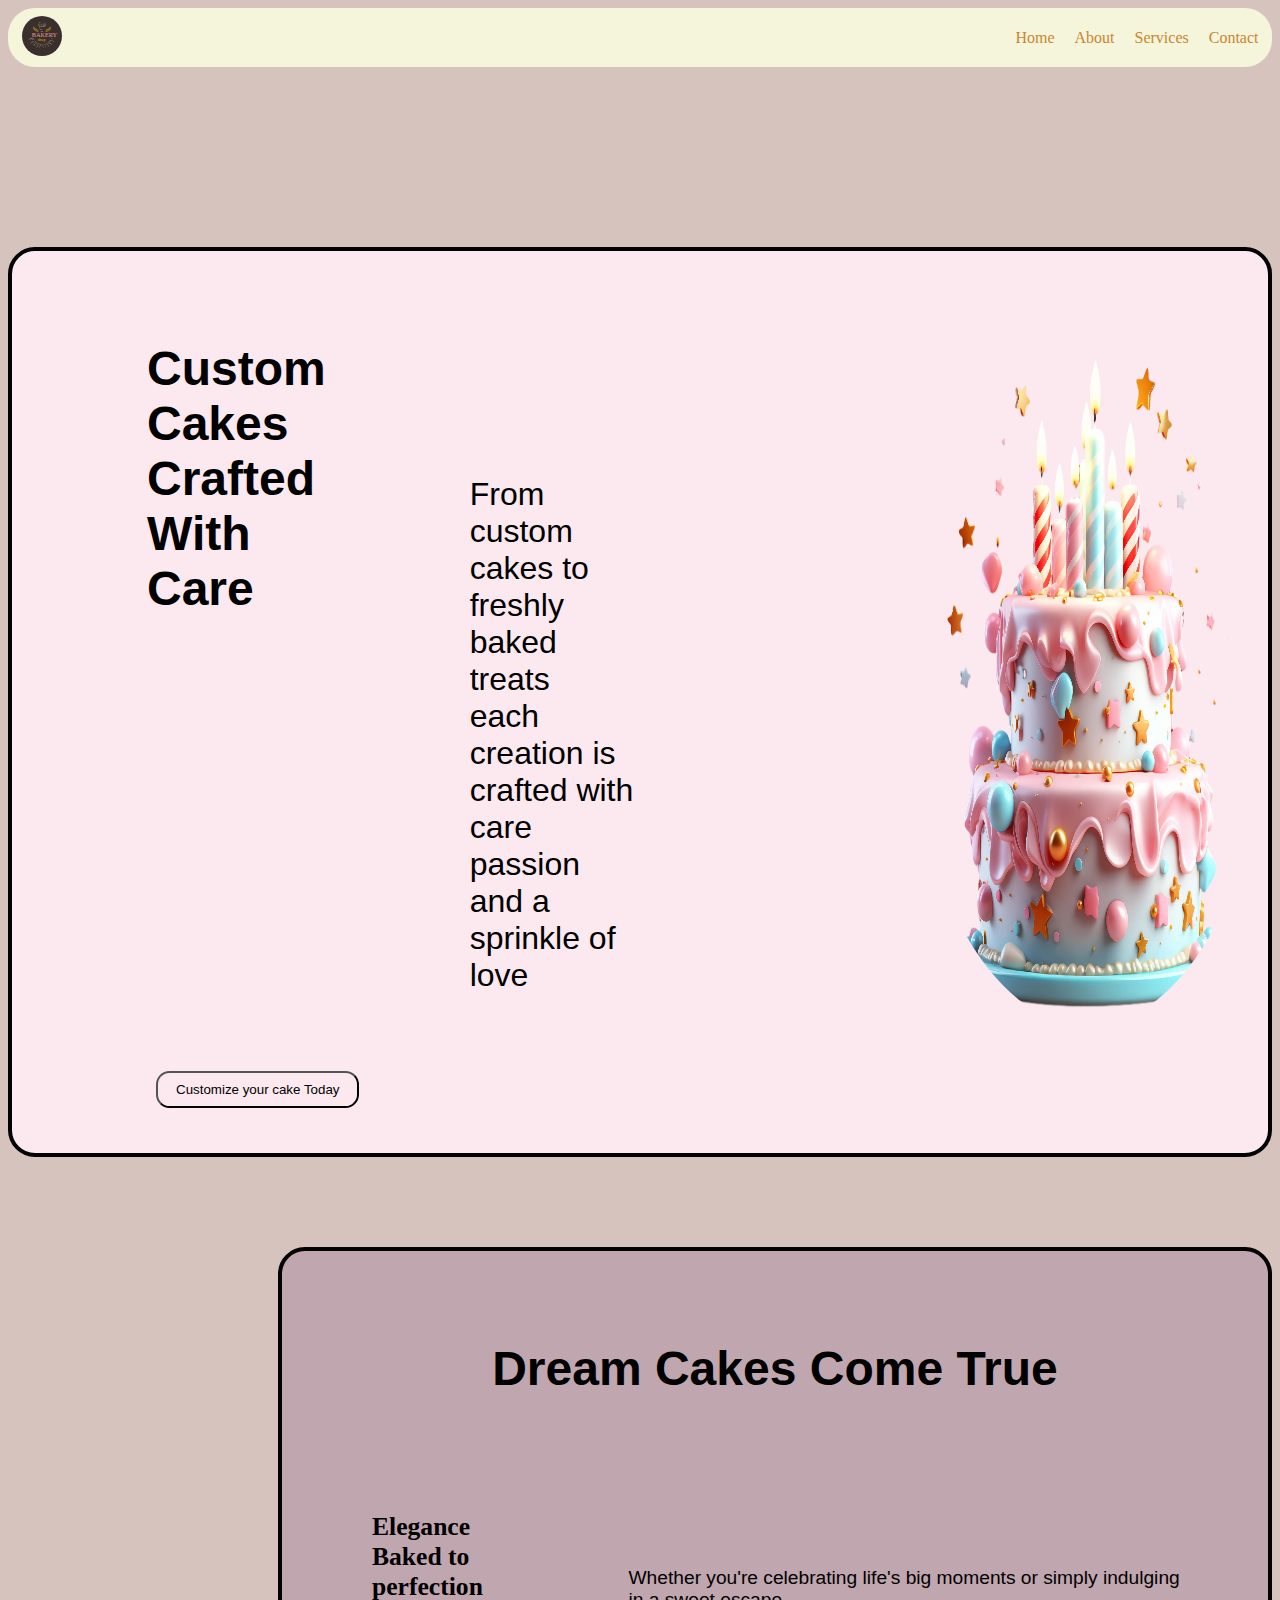
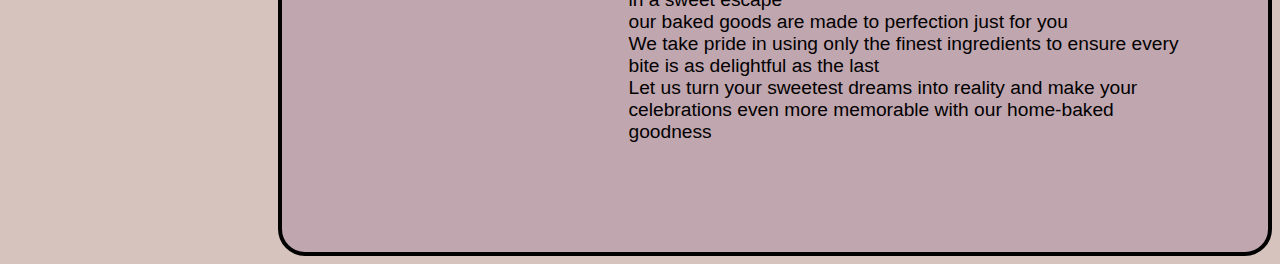
==== index.html @ 644e5566 "first commit" ====
<!DOCTYPE html>
<html lang="en">
<head>
    <meta charset="UTF-8">
    <meta name="viewport" content="width=device-width, initial-scale=1.0">
    <title>Document</title>
    <link rel="stylesheet" href="index.css">
</head>
<body>
    <nav class="navbar">
        <div class="logo">
          <img src="Home Baker/7264867_3554759.svg" alt="Logo">
        </div>
        <ul class="nav-links">
          <li><a href="#">Home</a></li>
          <li><a href="#">About</a></li>
          <li><a href="#">Services</a></li>
          <li><a href="#">Contact</a></li>
        </ul>
    </nav>
    
    <section class="craft">
        <div class="craft-text">
            <h1>Custom Cakes Crafted<br>With Care</h1>
            <p>From custom cakes to freshly baked treats <br> each creation is crafted with care<br> passion and a sprinkle of love</p>
            <!-- <img class="im" src="Home Baker/images.jpeg" alt=""> -->
            <img src="Home Baker/—Pngtree—birthday cake dessert gourmet pink_12164413.png" alt="">
        </div>
        <div class="btn">
            <button onclick="window.location.href='index2.html';">Customize your cake Today </button>
        </div>
    </section>

    <section class="about">
        <h1>Dream Cakes Come True</h1>
        <div class="dcc">
            <h3>Elegance Baked to perfection</h3>
            <p>Whether you're celebrating life's big moments or simply indulging in a sweet escape <br> our baked goods are made to perfection just for you <br>We take pride in using only the finest ingredients to ensure every bite is as delightful as the last <br> Let us turn your sweetest dreams into reality and make your celebrations even more memorable with our home-baked goodness</p>
        </div>
    </section>

    
</body>
</html>
---- index.css ----
body{
background-color: #D6C3BD;
}

@keyframes fadeIn {
    from {
        opacity: 0;
    }
    to {
        opacity: 1;
    }
}

.nav-links li a {
    transition: color 0.3s, transform 0.3s; /* Add transform transition */
}

.nav-links li a:hover {
    color: brown;
    transform: scale(1.1); /* Scale effect on hover */
}

.craft h1, .about h1 {
    animation: fadeIn 1s ease-in; /* Fade-in effect */
}


.navbar {
    border-radius: 3vh;
    display: flex;
    align-items: center;
    justify-content: space-between;
    background-color: beige;
    padding: 0.5vh 1.5vh;
  }
  
  .logo img {
    height: 40px;
    border-radius: 50%;
  }
  
  .nav-links {
    list-style: none;
    display: flex;
    gap: 20px;
  }
  
  .nav-links li a {
    text-decoration: none;
    color: rgb(201, 134, 48);
    font-size: 16px;
    transition: color 0.3s;
  }
  
  .nav-links li a:hover {
    color: brown;
  }

  /*<--- CRAFT section---> */

  .craft{
    background-color: rgb(251, 233, 239);
    border: 0.5vh solid black;
    border-radius: 3vh;
    margin-top: 20vh;
    /* display: flex; */
  

  }


  .craft img{
    /* display: flex; */
    margin-top: 10vh;
    /* margin: 5vh; */
    margin-left: 30vh;
    height: auto;
    width: 40vh;
    border-radius: 50%;
  }

  .craft h1{
    font-family: 'Gill Sans', 'Gill Sans MT', Calibri, 'Trebuchet MS', sans-serif;
    margin-top: 10vh;
    margin-left: 15vh;
    font-size: 3em;
  }

  .craft p{
    
    /* font-weight: bol; */
    font-family: 'Gill Sans', 'Gill Sans MT', Calibri, 'Trebuchet MS', sans-serif;
    /* font-family: 'Gill Sans', 'Gill Sans MT', Calibri, 'Trebuchet MS', sans-serif; */
    margin-top: 25vh;
    margin-left: 16vh;
    font-size: 2em;
    /* margin:10vh; */
  }

.craft-text{
    display: flex;    
}
/* <---button---> */

.btn { 
    
    margin-top: 5vh;
    margin-bottom: 5vh;
    margin-left: 16vh;
    
}  
.btn button{
    padding: 1vh 2vh;
    height: auto;
    width: auto;
    background-color: transparent;
    border-radius: 1.5vh;
}
.btn button:hover{
    background-color: #fdffe5;
    color: brown;
    border: 0.5vh solid #D6C3BD;
    transition: 0.5s smooth;
}

.about{
    margin-top: 10vh;
    margin-left: 30vh;
    background-color: rgb(192, 166, 175);
    border: 0.5vh solid black;
    border-radius: 3vh;
    /* margin: 10vh  */
}
.about h1{
    font-family: 'Gill Sans', 'Gill Sans MT', Calibri, 'Trebuchet MS', sans-serif;
    text-align: center;
    font-size: xxx-large;
    margin-top: 10vh;
}

.dcc {
    font-family: 'Times New Roman', Times, serif;
    gap: 10vh;
    display: flex;
    justify-content: space-around;
    margin-top: 10vh;
    margin-bottom: 10vh;
}

.dcc h3{
    margin-bottom: 5vh;
    font-size: 1.6em;
    font-weight: bold;
    margin-left: 10vh;
    
    
}

.dcc p{
    font-size: 1.2em;
    font-family: 'Gill Sans', 'Gill Sans MT', Calibri, 'Trebuchet MS', sans-serif;
    margin-top: 9vh;
    margin-right: 8vh;
    /* margin-bottom: 2vh; */
}

@keyframes slide-in {
  0% {
    transform: translateX(-100%); /* Start off-screen to the left */
    opacity: 0; /* Fully transparent */
  }
  100% {
    transform: translateX(0); /* Slide to its final position */
    opacity: 1; /* Fully visible */
  }
}

.craft{
  smooth: slide-in 0.25s ease-out; /* Apply the animation */
  animation: slide-in 0.25s ease-out; /* Apply the animation */
}

.about{
  smooth: slide-in 0.5s ease-out; /* Apply the animation */
  animation: slide-in 0.5s ease-out; /* Apply the animation */
}
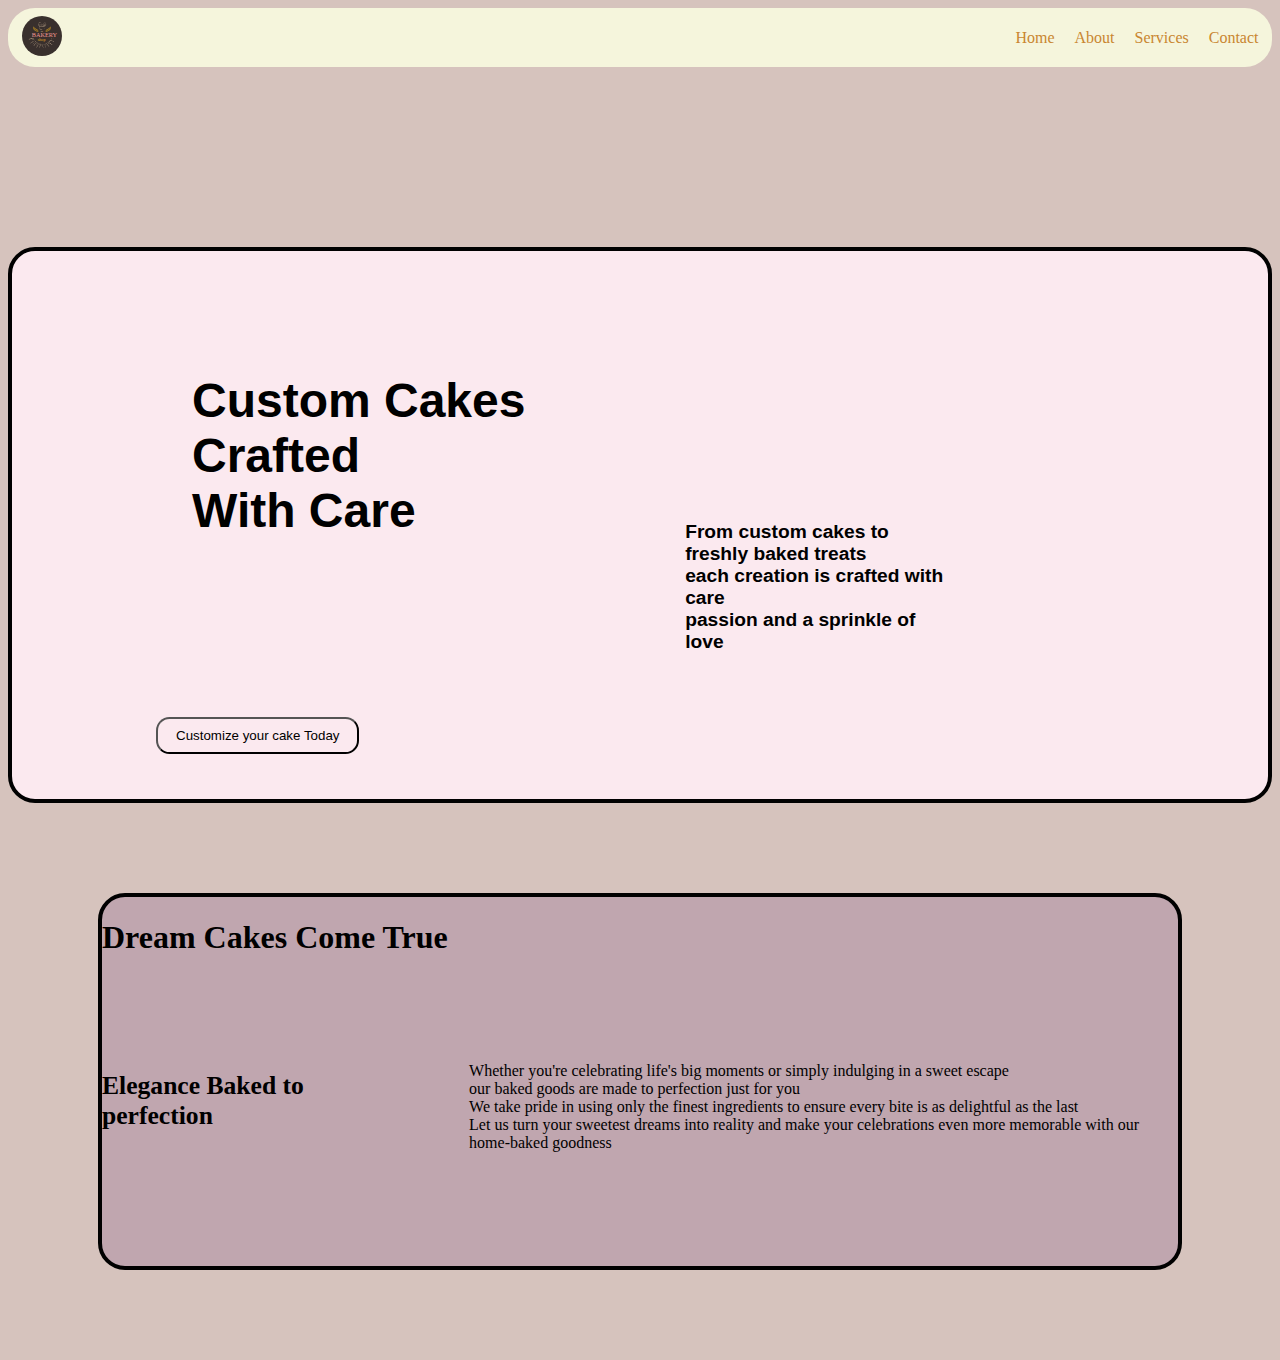
==== commit 0199d219: "add js and work on scond page" ====
--- a/index.html
+++ b/index.html
@@ -5,6 +5,7 @@
     <meta name="viewport" content="width=device-width, initial-scale=1.0">
     <title>Document</title>
     <link rel="stylesheet" href="index.css">
+    <script src="index.js" defer></script>
 </head>
 <body>
     <nav class="navbar">
@@ -24,10 +25,10 @@
             <h1>Custom Cakes Crafted<br>With Care</h1>
             <p>From custom cakes to freshly baked treats <br> each creation is crafted with care<br> passion and a sprinkle of love</p>
             <!-- <img class="im" src="Home Baker/images.jpeg" alt=""> -->
-            <img src="Home Baker/—Pngtree—birthday cake dessert gourmet pink_12164413.png" alt="">
+            <img src="ome Baker/—Pngtree—birthday cake dessert gourmet pink_12164413.png" alt="">
         </div>
         <div class="btn">
-            <button onclick="window.location.href='index2.html';">Customize your cake Today </button>
+            <button onclick="navigateToPage();">Customize your cake Today </button>
         </div>
     </section>
 
--- a/index.css
+++ b/index.css
@@ -1,17 +1,31 @@
-body{
-background-color: #D6C3BD;
+body {
+    background-color: #D6C3BD;
 }
 
-@keyframes fadeIn {
-    from {
-        opacity: 0;
-    }
-    to {
-        opacity: 1;
-    }
+.navbar {
+    border-radius: 3vh;
+    display: flex;
+    align-items: center;
+    justify-content: space-between;
+    background-color: beige;
+    padding: 0.5vh 1.5vh;
+}
+
+.logo img {
+    height: 40px;
+    border-radius: 50%;
+}
+
+.nav-links {
+    list-style: none;
+    display: flex;
+    gap: 20px;
 }
 
 .nav-links li a {
+    text-decoration: none;
+    color: rgb(201, 134, 48);
+    font-size: 16px;
     transition: color 0.3s, transform 0.3s; /* Add transform transition */
 }
 
@@ -20,90 +34,46 @@
     transform: scale(1.1); /* Scale effect on hover */
 }
 
-.craft h1, .about h1 {
-    animation: fadeIn 1s ease-in; /* Fade-in effect */
+.craft-text {
+    display: flex;
+    justify-content: space-around;
+    margin-top: 10vh;
 }
 
-
-.navbar {
-    border-radius: 3vh;
-    display: flex;
-    align-items: center;
-    justify-content: space-between;
-    background-color: beige;
-    padding: 0.5vh 1.5vh;
-  }
-  
-  .logo img {
-    height: 40px;
-    border-radius: 50%;
-  }
-  
-  .nav-links {
-    list-style: none;
-    display: flex;
-    gap: 20px;
-  }
-  
-  .nav-links li a {
-    text-decoration: none;
-    color: rgb(201, 134, 48);
-    font-size: 16px;
-    transition: color 0.3s;
-  }
-  
-  .nav-links li a:hover {
-    color: brown;
-  }
-
-  /*<--- CRAFT section---> */
-
-  .craft{
+.craft {
     background-color: rgb(251, 233, 239);
     border: 0.5vh solid black;
     border-radius: 3vh;
     margin-top: 20vh;
-    /* display: flex; */
-  
+}
 
-  }
+.craft img {
+    width: 30vh;
+    height: auto;
+    border-radius: 3vh;
+    
+}
 
-
-  .craft img{
-    /* display: flex; */
-    margin-top: 10vh;
-    /* margin: 5vh; */
-    margin-left: 30vh;
-    height: auto;
-    width: 40vh;
-    border-radius: 50%;
-  }
-
-  .craft h1{
+.craft h1 {
     font-family: 'Gill Sans', 'Gill Sans MT', Calibri, 'Trebuchet MS', sans-serif;
-    margin-top: 10vh;
-    margin-left: 15vh;
+    font-size: 24px;
+    /* margin-top: 10vh; */
+    margin-left: 20vh;
     font-size: 3em;
   }
 
-  .craft p{
+  .craft p{;
+    font-weight: bold;
+    font-family: 'Gill Sans', 'Gill Sans MT', Calibri, 'Trebuchet MS', sans-serif;
+    margin-right: 15vh;
+    /* font-weight: bol; */
+    margin-top: 20vh;
+    margin-left: 16vh;
+    font-size: 1.2em;
+    /* margin:10vh; */
     
-    /* font-weight: bol; */
-    font-family: 'Gill Sans', 'Gill Sans MT', Calibri, 'Trebuchet MS', sans-serif;
-    /* font-family: 'Gill Sans', 'Gill Sans MT', Calibri, 'Trebuchet MS', sans-serif; */
-    margin-top: 25vh;
-    margin-left: 16vh;
-    font-size: 2em;
-    /* margin:10vh; */
   }
-
-.craft-text{
-    display: flex;    
-}
-/* <---button---> */
-
-.btn { 
-    
+.btn {
     margin-top: 5vh;
     margin-bottom: 5vh;
     margin-left: 16vh;
@@ -124,14 +94,12 @@
 }
 
 .about{
-    margin-top: 10vh;
-    margin-left: 30vh;
     background-color: rgb(192, 166, 175);
     border: 0.5vh solid black;
     border-radius: 3vh;
-    /* margin: 10vh  */
+    margin: 10vh 
 }
-.about h1{
+.about h1git {
     font-family: 'Gill Sans', 'Gill Sans MT', Calibri, 'Trebuchet MS', sans-serif;
     text-align: center;
     font-size: xxx-large;
@@ -151,36 +119,6 @@
     margin-bottom: 5vh;
     font-size: 1.6em;
     font-weight: bold;
-    margin-left: 10vh;
     
     
-}
-
-.dcc p{
-    font-size: 1.2em;
-    font-family: 'Gill Sans', 'Gill Sans MT', Calibri, 'Trebuchet MS', sans-serif;
-    margin-top: 9vh;
-    margin-right: 8vh;
-    /* margin-bottom: 2vh; */
-}
-
-@keyframes slide-in {
-  0% {
-    transform: translateX(-100%); /* Start off-screen to the left */
-    opacity: 0; /* Fully transparent */
-  }
-  100% {
-    transform: translateX(0); /* Slide to its final position */
-    opacity: 1; /* Fully visible */
-  }
-}
-
-.craft{
-  smooth: slide-in 0.25s ease-out; /* Apply the animation */
-  animation: slide-in 0.25s ease-out; /* Apply the animation */
-}
-
-.about{
-  smooth: slide-in 0.5s ease-out; /* Apply the animation */
-  animation: slide-in 0.5s ease-out; /* Apply the animation */
-}
+}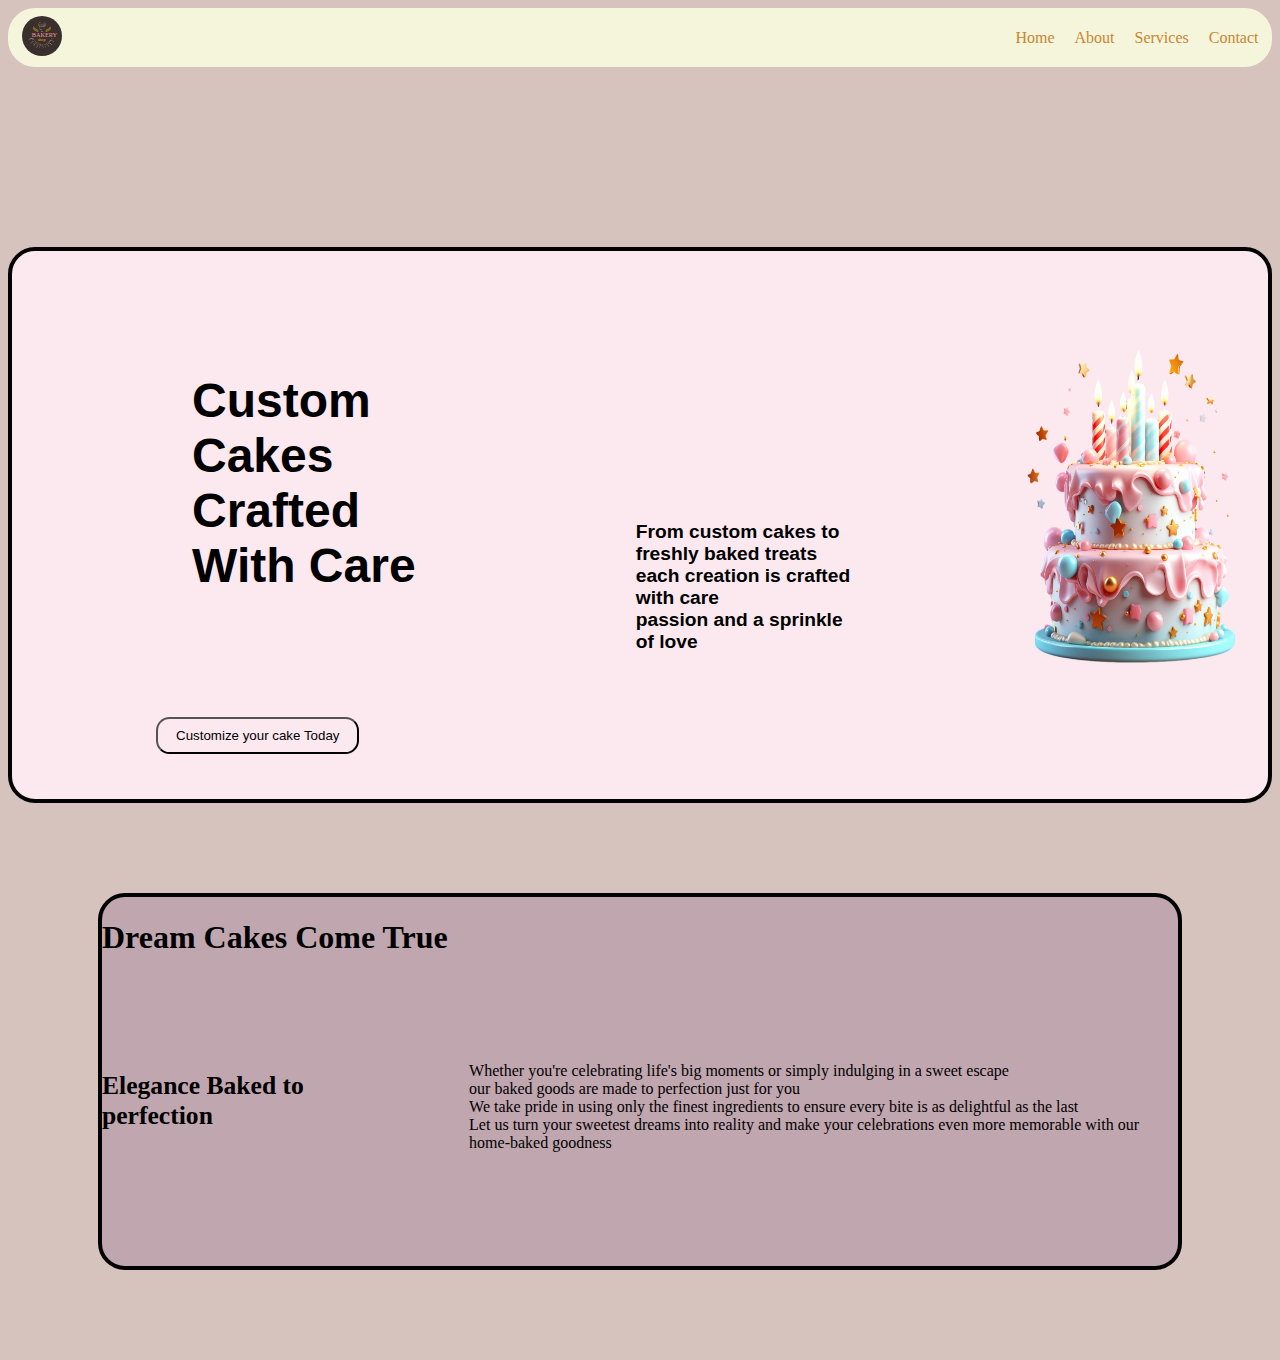
==== commit 459462ba: "add media query in first page" ====
--- a/index.html
+++ b/index.html
@@ -10,7 +10,7 @@
 <body>
     <nav class="navbar">
         <div class="logo">
-          <img src="Home Baker/7264867_3554759.svg" alt="Logo">
+          <img src="Home Baker/LOGO/7264867_3554759.svg" alt="Logo">
         </div>
         <ul class="nav-links">
           <li><a href="#">Home</a></li>
@@ -25,10 +25,10 @@
             <h1>Custom Cakes Crafted<br>With Care</h1>
             <p>From custom cakes to freshly baked treats <br> each creation is crafted with care<br> passion and a sprinkle of love</p>
             <!-- <img class="im" src="Home Baker/images.jpeg" alt=""> -->
-            <img src="ome Baker/—Pngtree—birthday cake dessert gourmet pink_12164413.png" alt="">
+            <img src="Home Baker/—Pngtree—birthday cake dessert gourmet pink_12164413.png" alt="">
         </div>
-        <div class="btn">
-            <button onclick="navigateToPage();">Customize your cake Today </button>
+        <div id="btn-section">
+            <button id="btn" onclick="navigateToPage();">Customize your cake Today </button>
         </div>
     </section>
 
--- a/index.css
+++ b/index.css
@@ -73,26 +73,46 @@
     /* margin:10vh; */
     
   }
-.btn {
+
+/* button section */
+
+#btn-section {
+    border: none; 
     margin-top: 5vh;
     margin-bottom: 5vh;
     margin-left: 16vh;
     
 }  
-.btn button{
+#btn-section button{
     padding: 1vh 2vh;
     height: auto;
     width: auto;
     background-color: transparent;
     border-radius: 1.5vh;
-}
-.btn button:hover{
+    /* border: none;  */
+    cursor: pointer;
+    transition: transform 0.2s ease-in-out;
+}
+#btn-section button:hover{
     background-color: #fdffe5;
     color: brown;
     border: 0.5vh solid #D6C3BD;
     transition: 0.5s smooth;
 }
 
+
+@keyframes bounce {
+  0%, 100% {
+    transform: translateY(0);
+  }
+  50% {
+    transform: translateY(-10px);
+  }
+}
+
+/* about section */
+
+
 .about{
     background-color: rgb(192, 166, 175);
     border: 0.5vh solid black;
@@ -121,4 +141,120 @@
     font-weight: bold;
     
     
-}+}
+
+
+
+
+/* For tablets (screens smaller than 768px) */
+@media (max-width: 768px) {
+  .navbar {
+    flex-direction: column;
+    padding: 1vh;
+  }
+
+  .nav-links {
+    flex-direction: column;
+    gap: 10px;
+  }
+
+  .craft {
+    margin-top: 10vh;
+  }
+
+  .craft img {
+    width: 25vh;
+  }
+
+  .craft h1 {
+    font-size: 2em;
+    margin-left: 5vh;
+  }
+
+  .craft p {
+    margin-left: 5vh;
+    margin-right: 5vh;
+    font-size: 1em;
+  }
+
+  #btn-section {
+    margin-left: 5vh;
+    text-align: center;
+  }
+
+  .about {
+    margin: 5vh;
+  }
+
+  .about h1 {
+    font-size: 2em;
+  }
+
+  .dcc {
+    flex-direction: column;
+    gap: 5vh;
+    text-align: center;
+  }
+
+  .dcc h3 {
+    font-size: 1.2em;
+  }
+}
+
+/* For mobile (screens smaller than 480px) */
+@media (max-width: 480px) {
+  .navbar {
+    flex-direction: column;
+    align-items: center;
+    padding: 2vh;
+  }
+
+  .nav-links {
+    flex-direction: column;
+    gap: 5px;
+  }
+
+  .craft {
+    margin-top: 5vh;
+  }
+
+  .craft img {
+    width: 20vh;
+  }
+
+  .craft h1 {
+    font-size: 1.5em;
+    margin-left: 2vh;
+  }
+
+  .craft p {
+    margin-left: 2vh;
+    margin-right: 2vh;
+    font-size: 0.9em;
+  }
+
+  #btn-section {
+    margin-left: 2vh;
+    text-align: center;
+  }
+
+  .about {
+    margin: 2vh;
+    padding: 2vh;
+  }
+
+  .about h1 {
+    font-size: 1.5em;
+  }
+
+  .dcc {
+    flex-direction: column;
+    gap: 2vh;
+    text-align: center;
+  }
+
+  .dcc h3 {
+    font-size: 1em;
+  }
+}
+
